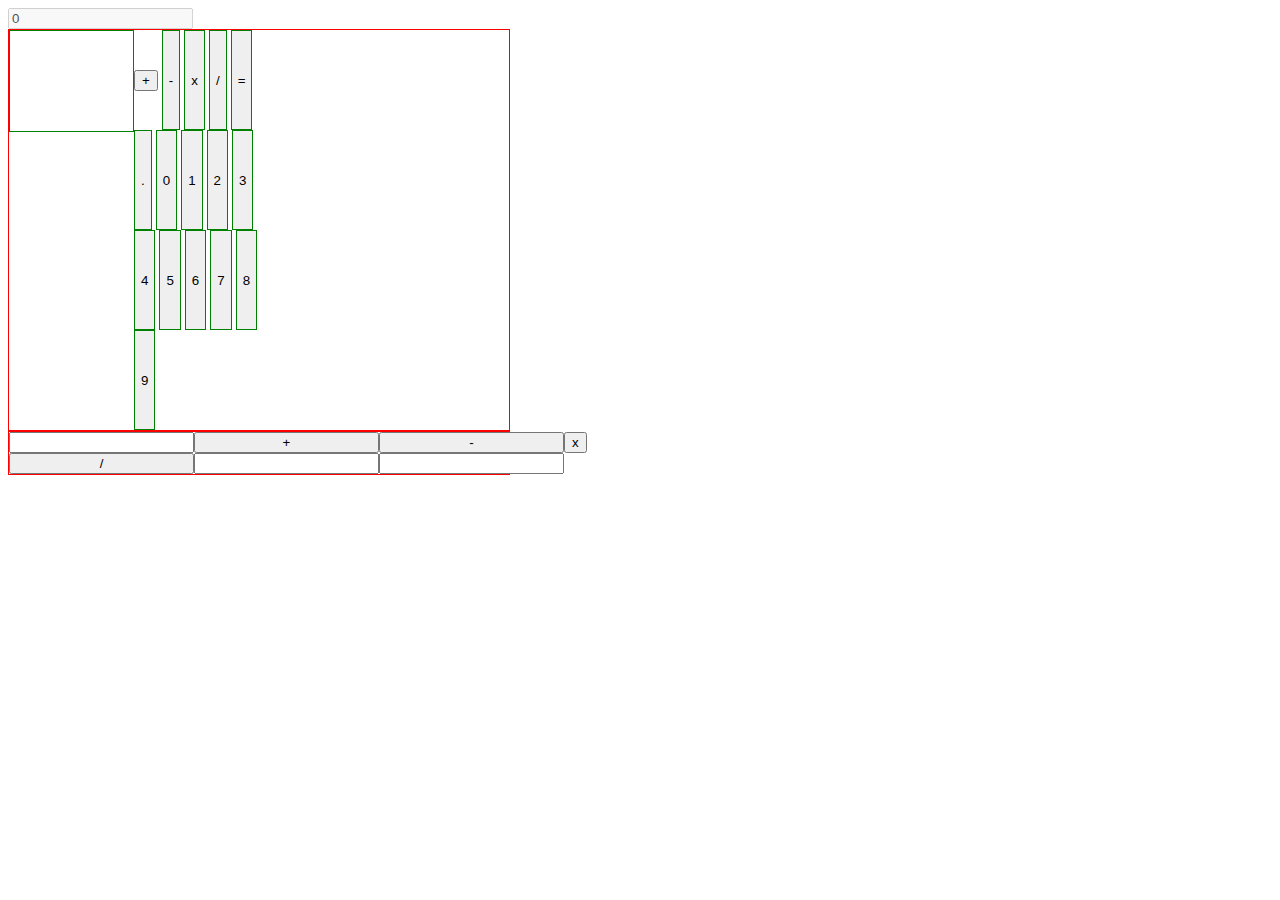
==== index.html @ 90e82781 "calculator" ====
<!DOCTYPE html>
<html lang="en">
  <head>
    <meta charset="UTF-8" />
    <meta name="viewport" content="width=device-width, initial-scale=1.0" />
    <title>Document</title>
  </head>
  <style>
    #calc {
      width: 500px;
      display: grid;
      grid-template-columns: 1fr 1fr 1fr 1fr;
      border: 1px solid red;
    }
    .button {
      height: 100px;
      border: 1px solid green;
      /* display: flex; */
      /* justify-content: center;
        align-items: center; */
    }
    #clear {
      grid-column: 2 / 5;
    }
  </style>
  <script src="main.js"></script>
  <script src="styles.css"></script>
  <body>
    <div class="calculator">

        <input type="text" class="calculator-screen" value="0" disabled />
        
        <div class="calculator-keys">

<div id= "calc">
    <div class="button"></div>

    <form id="calculator">
    <button id="plus">+</button>
    <button type="submit" class="button">-</button>
    <button type="submit" class="button">x</button>
    <button type="submit" class="button">/</button>
    <button type="submit" class="button">=</button>
    <button type="submit" class="button">.</button>
    <button type="submit" class="button">0</button>
    <button type="submit" class="button">1</button>
    <button type="submit" class="button">2</button>
    <button type="submit" class="button">3</button>
    <button type="submit" class="button">4</button>
    <button type="submit" class="button">5</button>
    <button type="submit" class="button">6</button>
    <button type="submit" class="button">7</button>
    <button type="submit" class="button">8</button>
    <button type="submit" class="button">9</button>
    </div>
</form>
    <form action="" id="calc">
      <input type="number" id="userInput1" />
      <button id="plus" type="submit">+</button>
      <button id="subtract" type="submit">-</button>
      <button id="multiply" type="submit">x</button>
      <button id="divide" type="submit">/</button>
      <input type="number" id="userInput2" />
      <input type="text" id="result" />
    </form>
  </body>
</html>
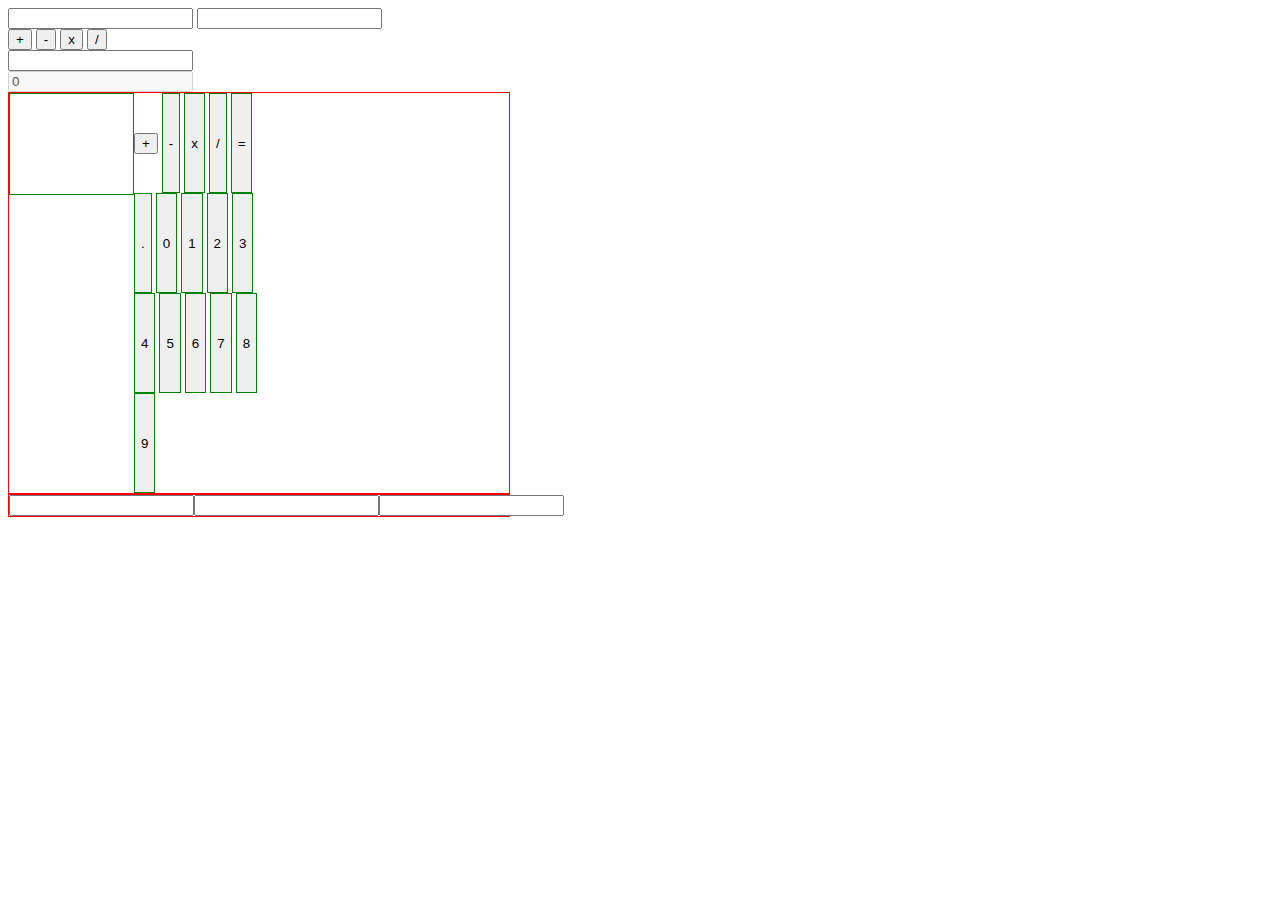
==== commit df7c8e25: "updated calculater" ====
--- a/index.html
+++ b/index.html
@@ -4,6 +4,7 @@
     <meta charset="UTF-8" />
     <meta name="viewport" content="width=device-width, initial-scale=1.0" />
     <title>Document</title>
+    <link rel="stylesheet" href="style.css">
   </head>
   <style>
     #calc {
@@ -23,9 +24,23 @@
       grid-column: 2 / 5;
     }
   </style>
-  <script src="main.js"></script>
-  <script src="styles.css"></script>
+  
+
   <body>
+    <script src="main.js"></script>
+    <div class="form-container"> 
+    <input type="text" id="num_one">
+        <input type="text" id="num_two">
+            <div id="btnContainer" class="form-buttons">
+              <button id="add" type="submit">+</button>
+            <button id="subtract" type="submit">-</button>
+            <button id="multiply" type="submit">x</button>
+            <button id="divide" type="submit">/</button>
+            </div>
+            <input type="text" id="answer">
+      </div>
+   
+
     <div class="calculator">
 
         <input type="text" class="calculator-screen" value="0" disabled />
@@ -56,10 +71,7 @@
 </form>
     <form action="" id="calc">
       <input type="number" id="userInput1" />
-      <button id="plus" type="submit">+</button>
-      <button id="subtract" type="submit">-</button>
-      <button id="multiply" type="submit">x</button>
-      <button id="divide" type="submit">/</button>
+      
       <input type="number" id="userInput2" />
       <input type="text" id="result" />
     </form>
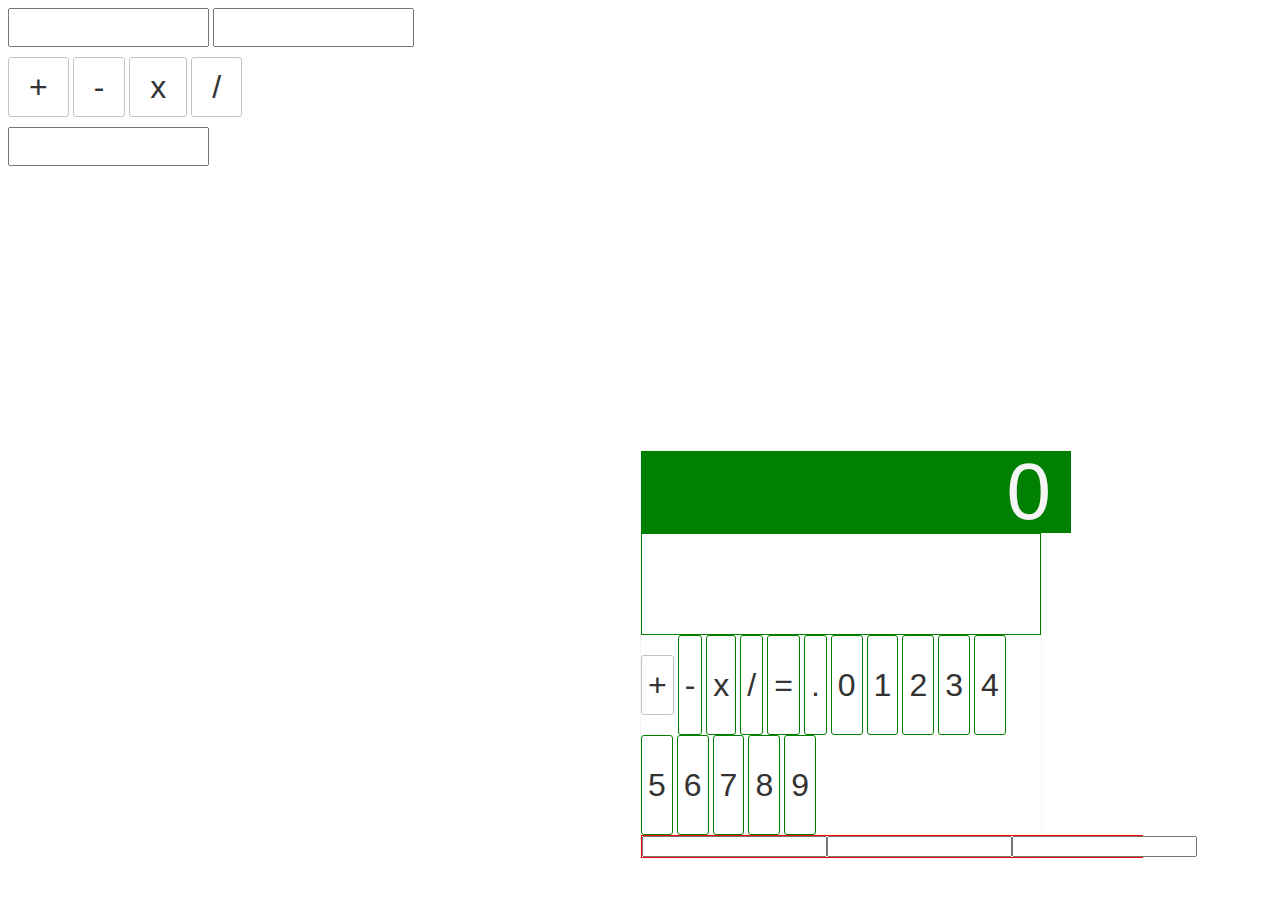
==== commit 01af58ba: "updated css" ====
--- a/index.html
+++ b/index.html
@@ -4,7 +4,7 @@
     <meta charset="UTF-8" />
     <meta name="viewport" content="width=device-width, initial-scale=1.0" />
     <title>Document</title>
-    <link rel="stylesheet" href="style.css">
+    <link rel="stylesheet" href="styles.css">
   </head>
   <style>
     #calc {
@@ -29,7 +29,8 @@
   <body>
     <script src="main.js"></script>
     <div class="form-container"> 
-    <input type="text" id="num_one">
+      <form id="calculator" action="">
+        <input type="text" id="num_one">
         <input type="text" id="num_two">
             <div id="btnContainer" class="form-buttons">
               <button id="add" type="submit">+</button>
@@ -38,6 +39,8 @@
             <button id="divide" type="submit">/</button>
             </div>
             <input type="text" id="answer">
+      </form>
+  
       </div>
    
 
@@ -47,7 +50,7 @@
         
         <div class="calculator-keys">
 
-<div id= "calc">
+<div id= "calculator-screen">
     <div class="button"></div>
 
     <form id="calculator">
--- a/styles.css
+++ b/styles.css
@@ -0,0 +1,105 @@
+.form-container {
+  display: flex;
+  flex-direction: column;
+}
+
+.form-container input {
+  margin-bottom: 10px;
+  padding: 10px;
+}
+
+.form-container button {
+  padding: 10px 20px;
+  background: #ddd
+  border: 0;
+}
+
+.form-buttons {
+  margin-bottom: 10px;
+}
+
+
+
+/* .calculator {
+  display: grid;
+  grid-template-columns: repeat(4, 1fr);
+  grid-row-gap: 20px;
+  grid-column-gap: 20px;
+} */
+
+/* html {
+  font-size: 65%;
+  box-sizing: border-box;
+} */
+
+/* *,
+*::before,
+*::after {
+  margin: 0;
+  padding: 0;
+  box-sizing: inherit;
+} */
+
+.calculator {
+  border: 1px solid whitesmoke;
+  border-radius: 5px;
+  position: absolute;
+  top: 50%;
+  left: 50%;
+  width: 400px;
+}
+
+.calculator-screen {
+  width: 100%;
+  font-size: 5rem;
+  height: 80px;
+  border: none;
+  background-color: green;
+  color: whitesmoke;
+  text-align: right;
+  padding-right: 20px;
+  padding-left: 10px;
+}
+
+button {
+  height: 60px;
+  background-color: whitesmoke;
+  border-radius: 3px;
+  border: 1px solid #c4c4c4;
+  background-color: transparent;
+  font-size: 2rem;
+  color: #333;
+}
+
+button:hover {
+  background-color: #eaeaea;
+}
+/* 
+.operator {
+  color: royalblue;
+}
+
+.all-clear {
+  background-color: #f0595f;
+  border-color: red;
+  color: white;
+}
+
+.all-clear:hover {
+  background-color: #f17377;
+}
+
+.equal-sign {
+  background-color: royalblue;
+  border-color: #337cac;
+  color: whitesmoke;
+}
+
+.equal-sign:hover {
+  background-color: #4e9ed4;
+}
+
+.calculator-keys {
+  display: grid;
+  grid-template-columns: repeat(4, 1fr);
+} */ */
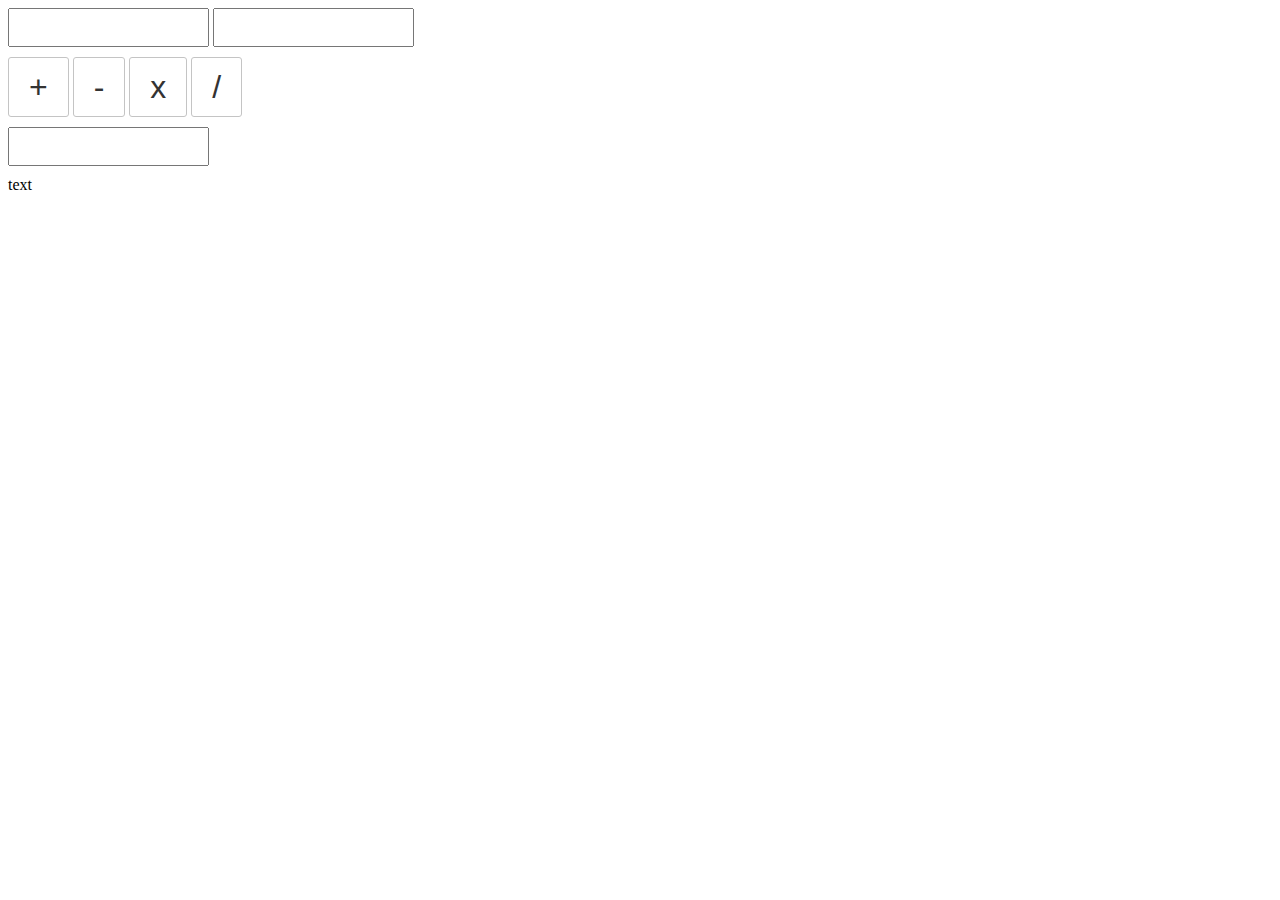
==== commit 613d367b: "updatedcalculator" ====
--- a/index.html
+++ b/index.html
@@ -4,7 +4,7 @@
     <meta charset="UTF-8" />
     <meta name="viewport" content="width=device-width, initial-scale=1.0" />
     <title>Document</title>
-    <link rel="stylesheet" href="styles.css">
+    <link rel="stylesheet" href="styles.css" />
   </head>
   <style>
     #calc {
@@ -24,33 +24,30 @@
       grid-column: 2 / 5;
     }
   </style>
-  
 
   <body>
-    <script src="main.js"></script>
-    <div class="form-container"> 
+    <div class="form-container">
       <form id="calculator" action="">
-        <input type="text" id="num_one">
-        <input type="text" id="num_two">
-            <div id="btnContainer" class="form-buttons">
-              <button id="add" type="submit">+</button>
-            <button id="subtract" type="submit">-</button>
-            <button id="multiply" type="submit">x</button>
-            <button id="divide" type="submit">/</button>
-            </div>
-            <input type="text" id="answer">
+        <input type="text" id="num_one" />
+        <input type="text" id="num_two" />
+        <div id="btnContainer" class="form-buttons">
+          <button id="add" type="submit">+</button>
+          <button id="subtract" type="submit">-</button>
+          <button id="multiply" type="submit">x</button>
+          <button id="divide" type="submit">/</button>
+        </div>
+        <input type="text" id="answer" />
       </form>
-  
-      </div>
-   
+    </div>
+    <div class="test">text</div>
 
-    <div class="calculator">
+    <!-- <div class="calculator">
 
         <input type="text" class="calculator-screen" value="0" disabled />
         
-        <div class="calculator-keys">
+        <div class="calculator-keys"> -->
 
-<div id= "calculator-screen">
+    <!-- <div id= "calculator-screen">
     <div class="button"></div>
 
     <form id="calculator">
@@ -77,6 +74,7 @@
       
       <input type="number" id="userInput2" />
       <input type="text" id="result" />
-    </form>
+    </form> -->
+    <script src="main.js"></script>
   </body>
 </html>
